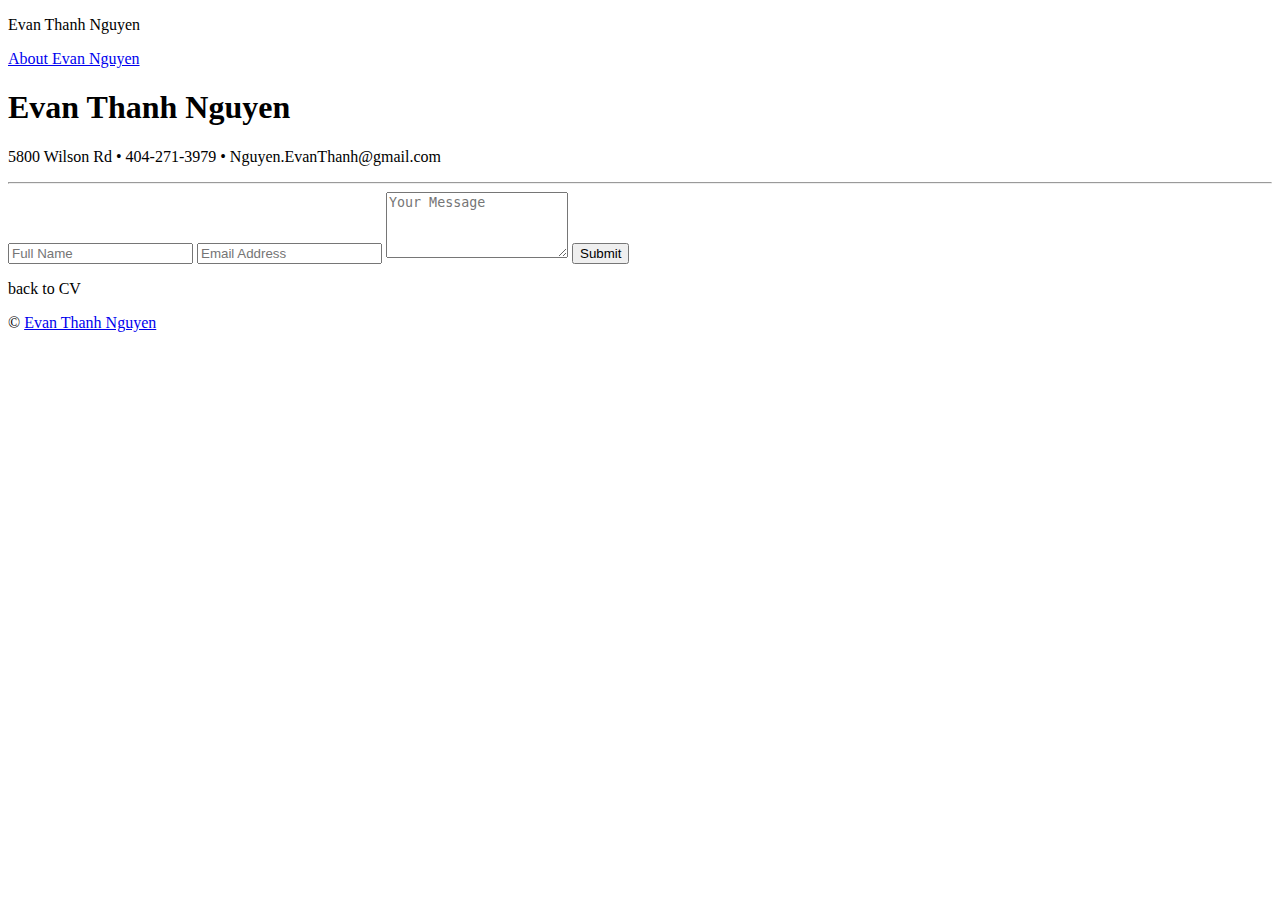
==== Contact.html @ 9b8197e3 "Add files via upload" ====
<!DOCTYPE html>
<html lang="em">
    <header> 
        <link rel="stylesheet"  href="Css/style.css">

        <title> Contact Evan</title>
        

    </header>
    <body>
        <div class="one-col">
        <nav> 
            <p> Evan Thanh Nguyen</p>
            <a href="index.html">About Evan Nguyen</a>
        </nav>
        <section>

            <h1>Evan Thanh Nguyen</h1>
            <p>5800 Wilson Rd • 404-271-3979 • Nguyen.EvanThanh@gmail.com</p>
        </section>

        <hr>
        <form target="_blank" action="https://formsubmit.co/el/yovoxe" method="POST">
        <input type="text" name="name" placeholder="Full Name" required>
        
        
          <input type="email" name="email"  placeholder="Email Address" required>
          <textarea placeholder="Your Message" name="message" rows="4" required></textarea>   
          <a href="thankyou.html">
                    <button type="button">Submit</button>
            </a>
       </form>
       
    </hr>
    <footer> 
        <p> back to CV</p>
        <p>&#169; <a href="index.html">Evan Thanh Nguyen</a>
        <a href="https://www.linkedin.com/in/evannguyen0909/" target="_blank" rel="noopener noreferrer">
            <i class="fab fa-linkedin"></i>
        </a>
    </p>
    </footer>
</div>
    </body>
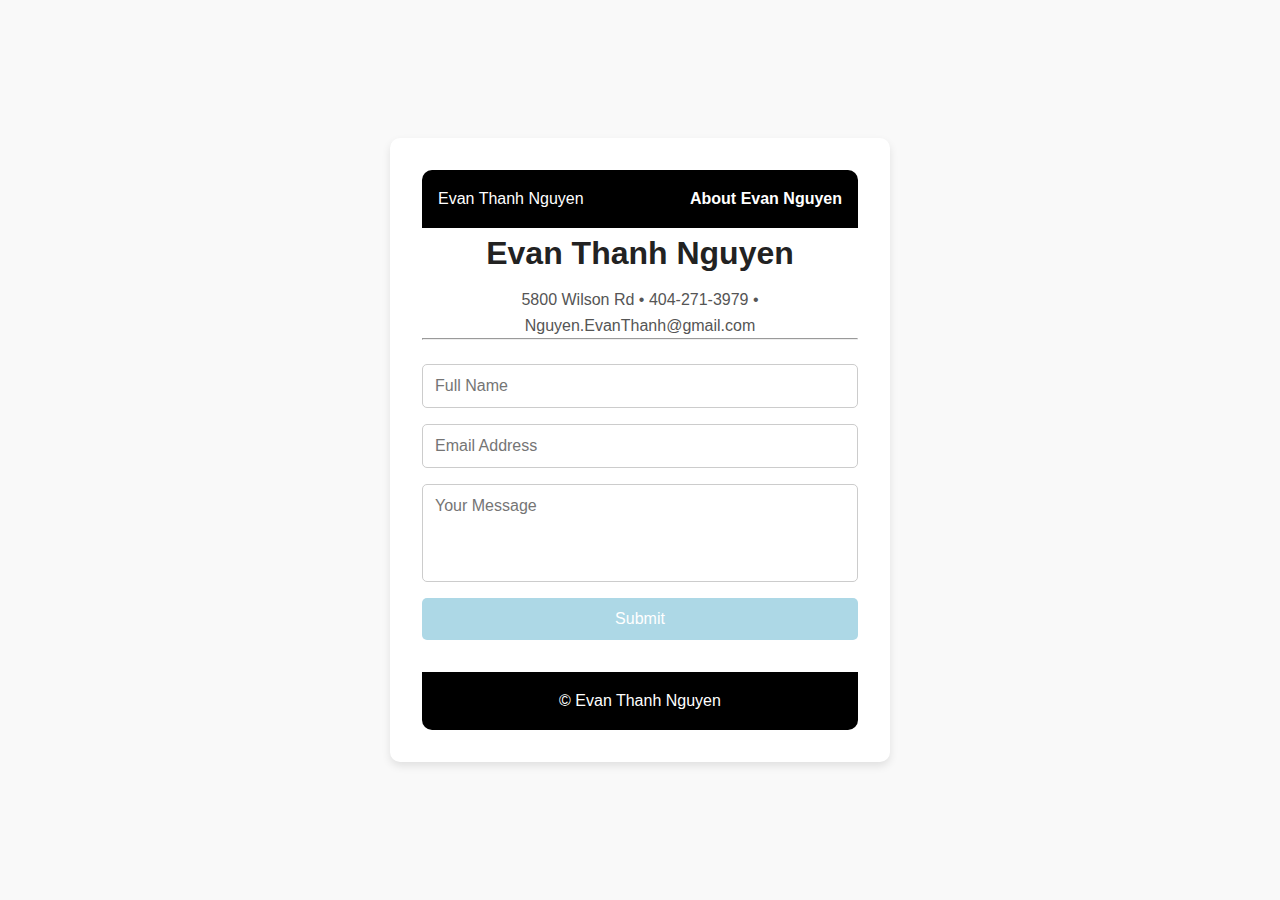
==== commit 6e8f6726: "update" ====
--- a/Contact.html
+++ b/Contact.html
@@ -1,7 +1,7 @@
 <!DOCTYPE html>
 <html lang="em">
     <header> 
-        <link rel="stylesheet"  href="Css/style.css">
+        <link rel="stylesheet"  href="Css/contact.css">
 
         <title> Contact Evan</title>
         
@@ -33,7 +33,6 @@
        
     </hr>
     <footer> 
-        <p> back to CV</p>
         <p>&#169; <a href="index.html">Evan Thanh Nguyen</a>
         <a href="https://www.linkedin.com/in/evannguyen0909/" target="_blank" rel="noopener noreferrer">
             <i class="fab fa-linkedin"></i>
--- a/Css/contact.css
+++ b/Css/contact.css
@@ -0,0 +1,121 @@
+/* Global Styles */
+* {
+    margin: 0;
+    padding: 0;
+    box-sizing: border-box;
+    font-family: 'Arial', sans-serif;
+}
+
+body {
+    background-color: #f9f9f9;
+    color: #333;
+    font-size: 16px;
+    line-height: 1.6;
+    display: flex;
+    flex-direction: column;
+    align-items: center;
+    justify-content: center;
+    min-height: 100vh;
+}
+
+/* Container */
+.one-col {
+    background: white;
+    padding: 2rem;
+    border-radius: 10px;
+    box-shadow: 0 4px 8px rgba(0, 0, 0, 0.1);
+    max-width: 500px;
+    width: 100%;
+    text-align: center;
+}
+
+/* Navigation */
+nav {
+    display: flex;
+    justify-content: space-between;
+    align-items: center;
+    width: 100%;
+    background-color: black;
+    color: white;
+    padding: 1rem;
+    border-radius: 10px 10px 0 0;
+}
+
+nav a {
+    color: white;
+    text-decoration: none;
+    font-weight: bold;
+    transition: color 0.3s ease;
+}
+
+nav a:hover {
+    color: red;
+}
+
+/* Section */
+section h1 {
+    font-size: 2rem;
+    color: #222;
+    margin-bottom: 0.5rem;
+}
+
+section p {
+    font-size: 1rem;
+    color: #555;
+}
+
+/* Contact Form */
+form {
+    display: flex;
+    flex-direction: column;
+    gap: 1rem;
+    margin-top: 1.5rem;
+}
+
+input, textarea {
+    width: 100%;
+    padding: 0.75rem;
+    border: 1px solid #ccc;
+    border-radius: 5px;
+    font-size: 1rem;
+}
+
+textarea {
+    resize: none;
+}
+
+/* Submit Button */
+button {
+    width: 100%;
+    padding: 0.75rem;
+    background-color: lightblue;
+    color: white;
+    border: none;
+    border-radius: 5px;
+    font-size: 1rem;
+    cursor: pointer;
+    transition: background-color 0.3s ease;
+}
+
+button:hover {
+    background-color: blue;
+}
+
+/* Footer */
+footer {
+    margin-top: 2rem;
+    padding: 1rem;
+    background-color: black;
+    color: white;
+    border-radius: 0 0 10px 10px;
+}
+
+footer a {
+    color: white;
+    text-decoration: none;
+    transition: color 0.3s ease;
+}
+
+footer a:hover {
+    color: red;
+}
